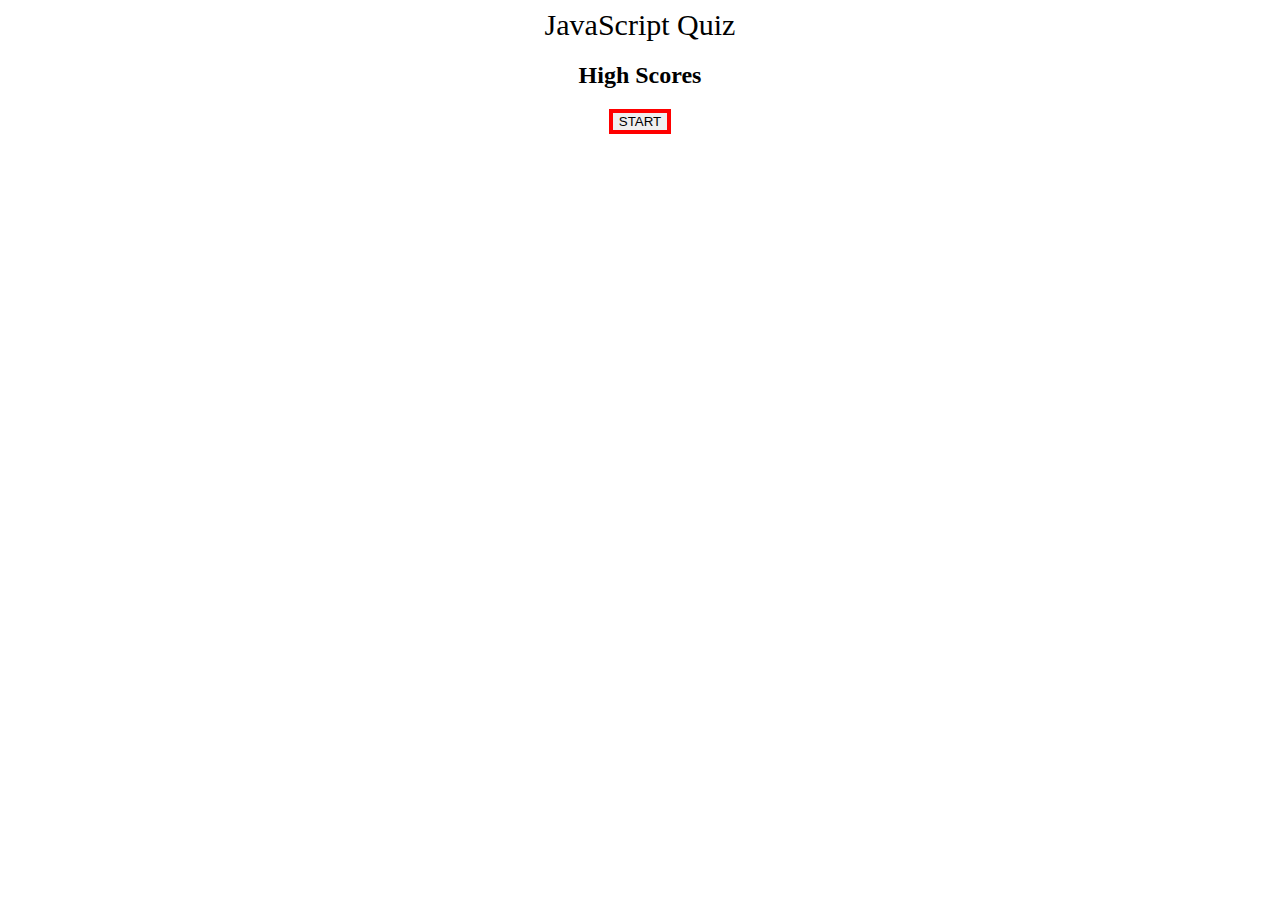
==== index.html @ 18e758ab "update" ====
<!DOCTYPE html>
<html lang="en">
<head>
    <meta charset="UTF-8">
    <meta name="viewport" content="width=device-width, initial-scale=1.0">
    <link rel="stylesheet" href="./assets/style.css">
    <title>JavaScript Quiz</title>
</head>
<body>
    <header>JavaScript Quiz</header>
        <h2 id="time">High Scores</h2>
        <div id="main"></div>
        <button id="start">START</button>
        <script src="./assets/script.js"></script>
</body>
</html>
---- assets/style.css ----
body {
    text-align: center;
}

header {
    font-size: 30px;
}

h2 {
    font-size: 24px;
}

button {
    border: solid 4px red;
}
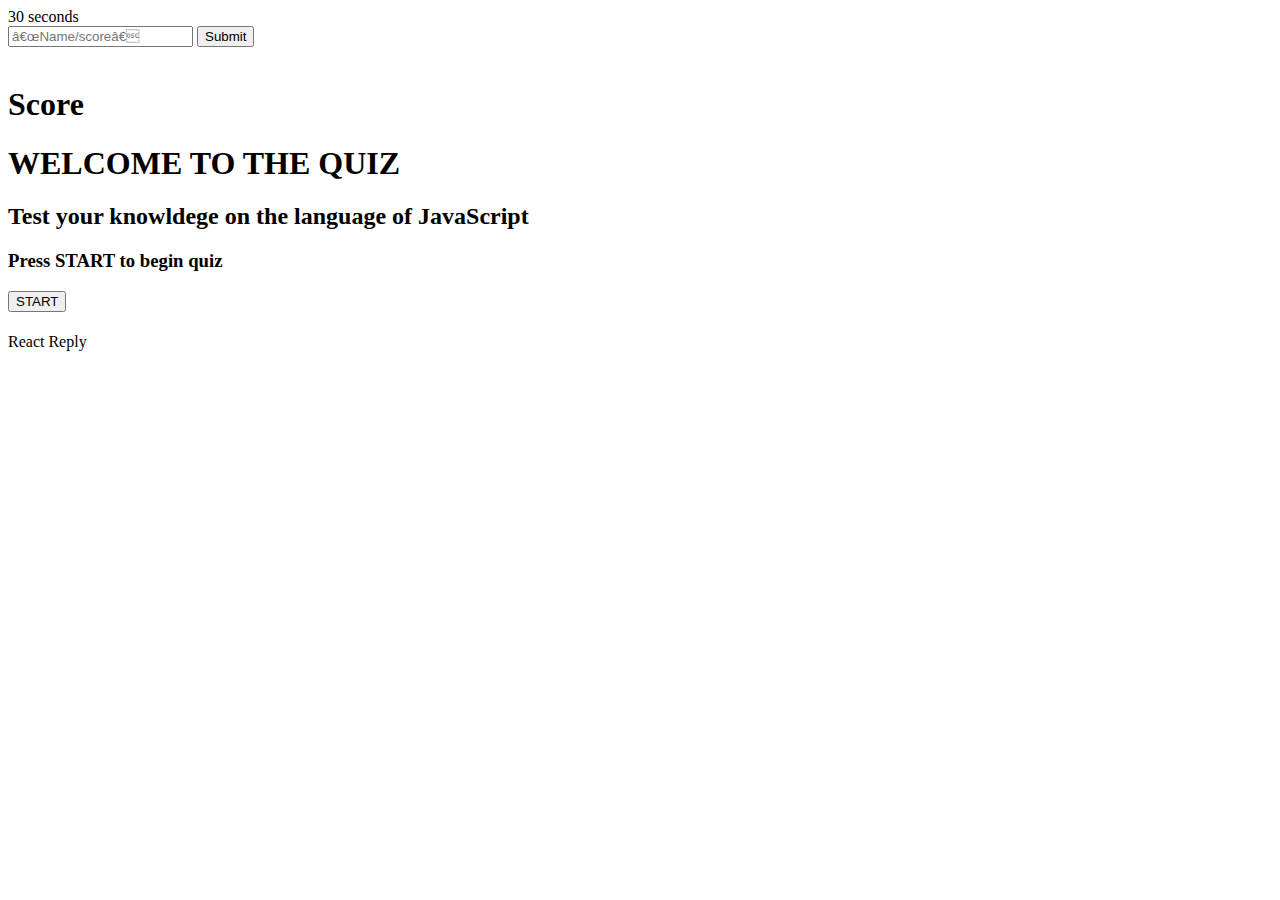
==== commit 70fafc6d: "update README" ====
--- a/index.html
+++ b/index.html
@@ -1,4 +1,4 @@
-<!DOCTYPE html>
+<!-- <!DOCTYPE html>
 <html lang="en">
 <head>
     <meta charset="UTF-8">
@@ -13,4 +13,72 @@
         <button id="start">START</button>
         <script src="./assets/script.js"></script>
 </body>
-</html>+</html> -->
+
+<!DOCTYPE html>
+<html lang=“en”>
+<head>
+    <meta charset=“UTF-8">
+    <meta name=“viewport” content=“width=device-width, initial-scale=1.0">
+    <title>Quiz App</title>
+    <link rel=“stylesheet” href=“./assets/style.css”>
+</head>
+<body>
+    <div class=“container”>
+        <div id=“question-container” class=“hide”></div>
+    </div>
+    <!-- divs in the whole of the body and ids it body -->
+    <div id=“body”>
+        <!-- puts together clock  -->
+        <div class=“controls”>
+            <span id=“count”>30</span> seconds
+            <div id=“inputBox”>
+                <!-- logs data in console -->
+                <form action=“text”>
+            <input id=“input” type=“text” placeholder=“Name/score”>
+             <button onclick=“showEl()“>Submit</button>
+            </form>
+            </div>
+            <br>
+            <h1 id=“userScore”>Score</h1>
+            <div id = “textandquestion”>
+            <div id=“text-area”>
+                <h1>WELCOME TO THE QUIZ</h1>
+                <h2>Test your knowldege on the language of JavaScript</h2>
+                <h3>Press START to begin quiz</h3>
+                <button id=‘start’ onclick=“start(), nextQuestion()“>
+                    START
+                </button>
+            </div>
+            <div class=“question-holder” id=“question-holder”>
+                <h1 id=“question”></h1>
+                <h3 id=“q2"></h3>
+                <div id=“buttons”>
+                    <div id=“btnholder” class=“button-holder” onclick=“nextQuestion()“></div>
+                    <div id=“btnhlder2”></div>
+                    <!-- <div id=“nxt”></div> -->
+                </div>
+            </div>
+            </div>
+        </div>
+<!-- <label id=“label” for=“Name”></label> -->
+        <!-- <div id=“qcc”></div>
+    <h2 id=“questions container”></h2>
+    <div id=“answer-buttons”></div> -->
+        <script src=“./assets/script.js”></script>
+</body>
+</html>
+
+React
+
+Reply
+
+
+
+
+
+
+
+
+
+
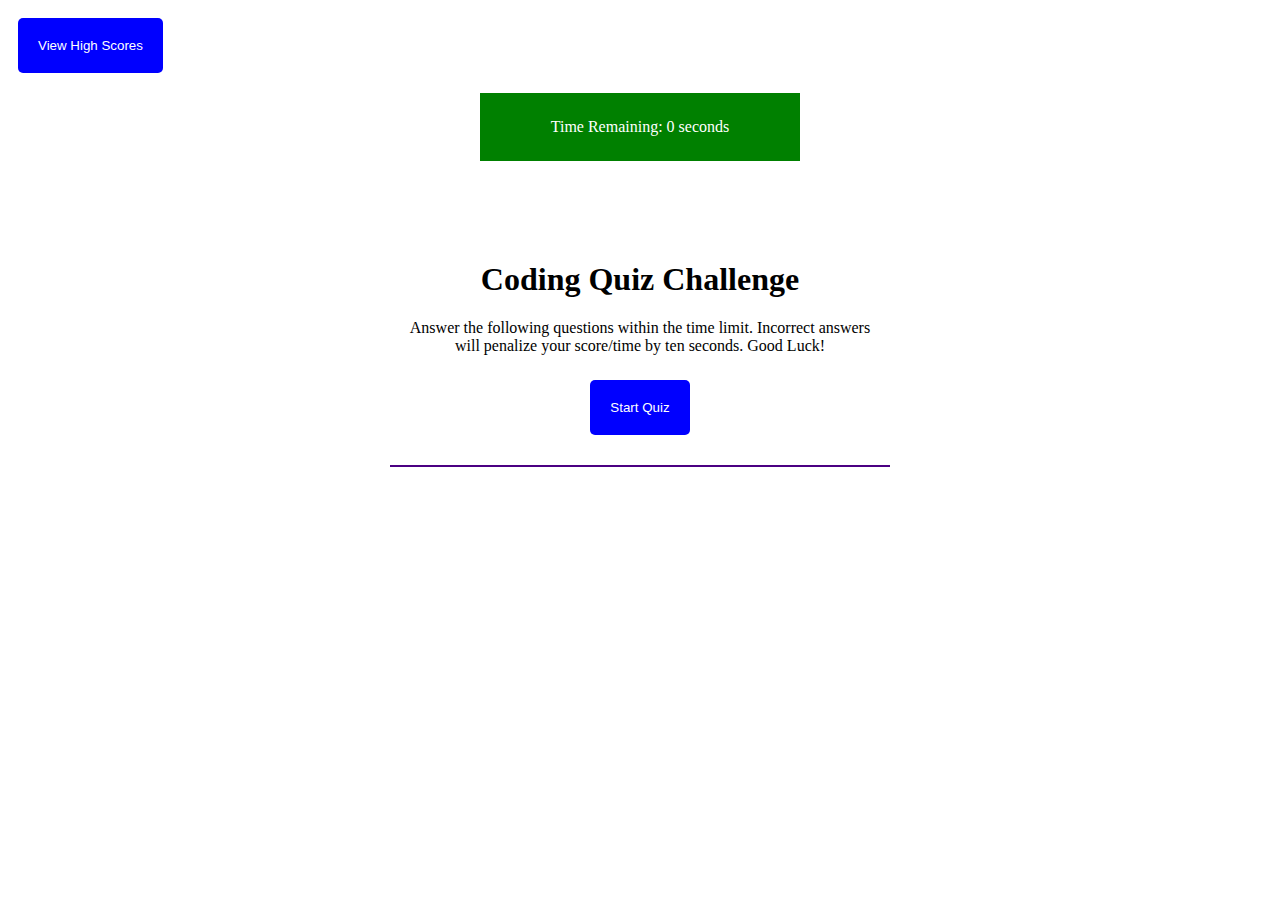
==== commit adfee64a: "switched folders" ====
--- a/index.html
+++ b/index.html
@@ -1,77 +1,54 @@
-<!-- <!DOCTYPE html>
+<!DOCTYPE html>
 <html lang="en">
-<head>
-    <meta charset="UTF-8">
-    <meta name="viewport" content="width=device-width, initial-scale=1.0">
-    <link rel="stylesheet" href="./assets/style.css">
-    <title>JavaScript Quiz</title>
-</head>
-<body>
-    <header>JavaScript Quiz</header>
-        <h2 id="time">High Scores</h2>
-        <div id="main"></div>
-        <button id="start">START</button>
-        <script src="./assets/script.js"></script>
-</body>
-</html> -->
 
-<!DOCTYPE html>
-<html lang=“en”>
-<head>
-    <meta charset=“UTF-8">
-    <meta name=“viewport” content=“width=device-width, initial-scale=1.0">
-    <title>Quiz App</title>
-    <link rel=“stylesheet” href=“./assets/style.css”>
-</head>
-<body>
-    <div class=“container”>
-        <div id=“question-container” class=“hide”></div>
-    </div>
-    <!-- divs in the whole of the body and ids it body -->
-    <div id=“body”>
-        <!-- puts together clock  -->
-        <div class=“controls”>
-            <span id=“count”>30</span> seconds
-            <div id=“inputBox”>
-                <!-- logs data in console -->
-                <form action=“text”>
-            <input id=“input” type=“text” placeholder=“Name/score”>
-             <button onclick=“showEl()“>Submit</button>
-            </form>
+    <head>
+        <meta charset="UTF-8">
+        <meta name="viewport" content="width=device-width, initial-scale=1.0">
+        <link rel="stylesheet" href="./assets/style.css">
+        <title>Code Quiz</title>
+    </head>
+
+    <body>
+        <header>
+            <div>
+                <a href="./highscore.html"><button class="scores-header" id="view-high-scores">View High Scores</button></a>
             </div>
-            <br>
-            <h1 id=“userScore”>Score</h1>
-            <div id = “textandquestion”>
-            <div id=“text-area”>
-                <h1>WELCOME TO THE QUIZ</h1>
-                <h2>Test your knowldege on the language of JavaScript</h2>
-                <h3>Press START to begin quiz</h3>
-                <button id=‘start’ onclick=“start(), nextQuestion()“>
-                    START
-                </button>
+        
+            <div class="timer">
+                <p>Time Remaining: 
+                    <span id="timer">0</span>
+                    seconds
+                </p>
             </div>
-            <div class=“question-holder” id=“question-holder”>
-                <h1 id=“question”></h1>
-                <h3 id=“q2"></h3>
-                <div id=“buttons”>
-                    <div id=“btnholder” class=“button-holder” onclick=“nextQuestion()“></div>
-                    <div id=“btnhlder2”></div>
-                    <!-- <div id=“nxt”></div> -->
+        </header>
+        
+        <main class="quiz">
+            <div id="quiz-start">
+                <div class="landing" id="start">
+                    <h1>Coding Quiz Challenge</h1>
+                    <p>Answer the following questions within the time limit. Incorrect answers will penalize your score/time by ten seconds. Good Luck!</p>
+                    <button id="start">Start Quiz</button>
                 </div>
             </div>
+
+            <div class="hide" id="questions">
+                <h2 id="question-words"></h2>
+                <div class="options" id="options"></div>
             </div>
-        </div>
-<!-- <label id=“label” for=“Name”></label> -->
-        <!-- <div id=“qcc”></div>
-    <h2 id=“questions container”></h2>
-    <div id=“answer-buttons”></div> -->
-        <script src=“./assets/script.js”></script>
-</body>
+
+            <div class="hide" id="quiz-end">
+                <h2>All Done!</h2>
+                <p>Your final score is: <span id="final"></span></p>
+                <p>Please enter your name: <input type="text" id="name" max="3" />
+                    <button id="submit">Submit</button>
+                </p>
+            </div>
+
+            <div id="feedback"></div>
+        </main>
+        <script src="./assets/script.js"></script>
+    </body>
 </html>
-
-React
-
-Reply
 
 
 
@@ -81,4 +58,3 @@
 
 
 
-
--- a/assets/style.css
+++ b/assets/style.css
@@ -1,15 +1,58 @@
-body {
+.quiz, .scores {
+    margin: 100px auto 0 auto;
+    max-width: 500px;
+}
+
+p {
+    margin: 15px 15px;
+}
+
+.landing {
     text-align: center;
 }
 
-header {
-    font-size: 30px;
+.scoresHeader {
+    position: absolute;
+    top: 15px;
+    left: 15px;
 }
 
-h2 {
-    font-size: 24px;
+.timer {
+    background-color: green;
+    color: white;
+    margin: 10px auto 0 auto;
+    top: 15px;
+    padding: 10px;
+    text-align: center;
+    max-width: 300px;
+
 }
 
 button {
-    border: solid 4px red;
-}+    display: inline-block;
+    margin: 10px;
+    cursor: pointer;
+    color: #fff;
+    background-color: blue;
+    border-radius: 5px;
+    border: 2px;
+    border-color: black;
+    padding: 20px;
+}
+
+.options button {
+    display: block;
+}
+
+.hide {
+    display: none;
+}
+
+#feedback {
+    font-style: bold;
+    font-size: 120%;
+    margin-top: 20px;
+    padding-top: 15px;
+    color: #fff;
+    border-top: 2px solid #4B0082;
+}
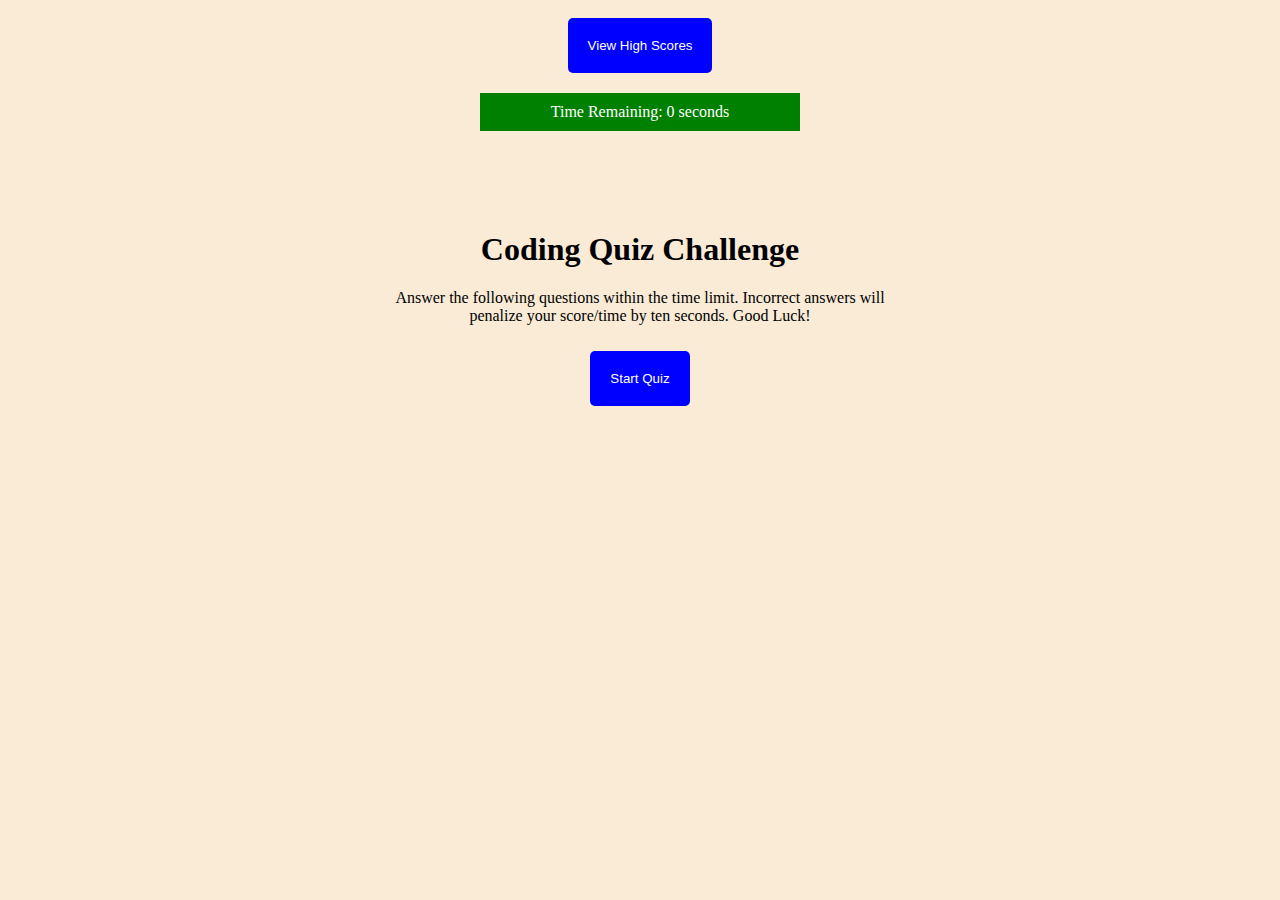
==== commit a52ed912: "complete README" ====
--- a/index.html
+++ b/index.html
@@ -11,7 +11,7 @@
     <body>
         <header>
             <div>
-                <a href="./highscore.html"><button class="scores-header" id="view-high-scores">View High Scores</button></a>
+                <a href="./hscore.html"><button class="scores-header" id="view-high-scores">View High Scores</button></a>
             </div>
         
             <div class="timer">
@@ -38,8 +38,8 @@
 
             <div class="hide" id="quiz-end">
                 <h2>All Done!</h2>
-                <p>Your final score is: <span id="final"></span></p>
-                <p>Please enter your name: <input type="text" id="name" max="3" />
+                <h4 id="score">Your final score is: <span id="final"></span> points</h4>
+                <p>Please enter your initals: <input type="text" id="name" max="3" />
                     <button id="submit">Submit</button>
                 </p>
             </div>
--- a/assets/style.css
+++ b/assets/style.css
@@ -1,14 +1,11 @@
+* {
+    text-align: center;
+    background-color: antiquewhite;
+}
+    
 .quiz, .scores {
     margin: 100px auto 0 auto;
     max-width: 500px;
-}
-
-p {
-    margin: 15px 15px;
-}
-
-.landing {
-    text-align: center;
 }
 
 .scoresHeader {
@@ -17,7 +14,7 @@
     left: 15px;
 }
 
-.timer {
+.timer p {
     background-color: green;
     color: white;
     margin: 10px auto 0 auto;
@@ -25,7 +22,11 @@
     padding: 10px;
     text-align: center;
     max-width: 300px;
+}
 
+.timer span {
+    background-color: green;
+    color: white;
 }
 
 button {
@@ -48,11 +49,24 @@
     display: none;
 }
 
-#feedback {
-    font-style: bold;
-    font-size: 120%;
-    margin-top: 20px;
-    padding-top: 15px;
-    color: #fff;
-    border-top: 2px solid #4B0082;
+#options {
+    position: absolute;
+    margin-left: auto;
+    margin-right: auto;
+
+    text-align: center;
 }
+
+#score {
+    margin-left: auto;
+    margin-right: auto;
+    background-color: green;
+    color: white;
+    max-width: 200px;
+    padding: 10px;
+}
+
+#score span {
+    background-color: green;
+    color: white;
+}